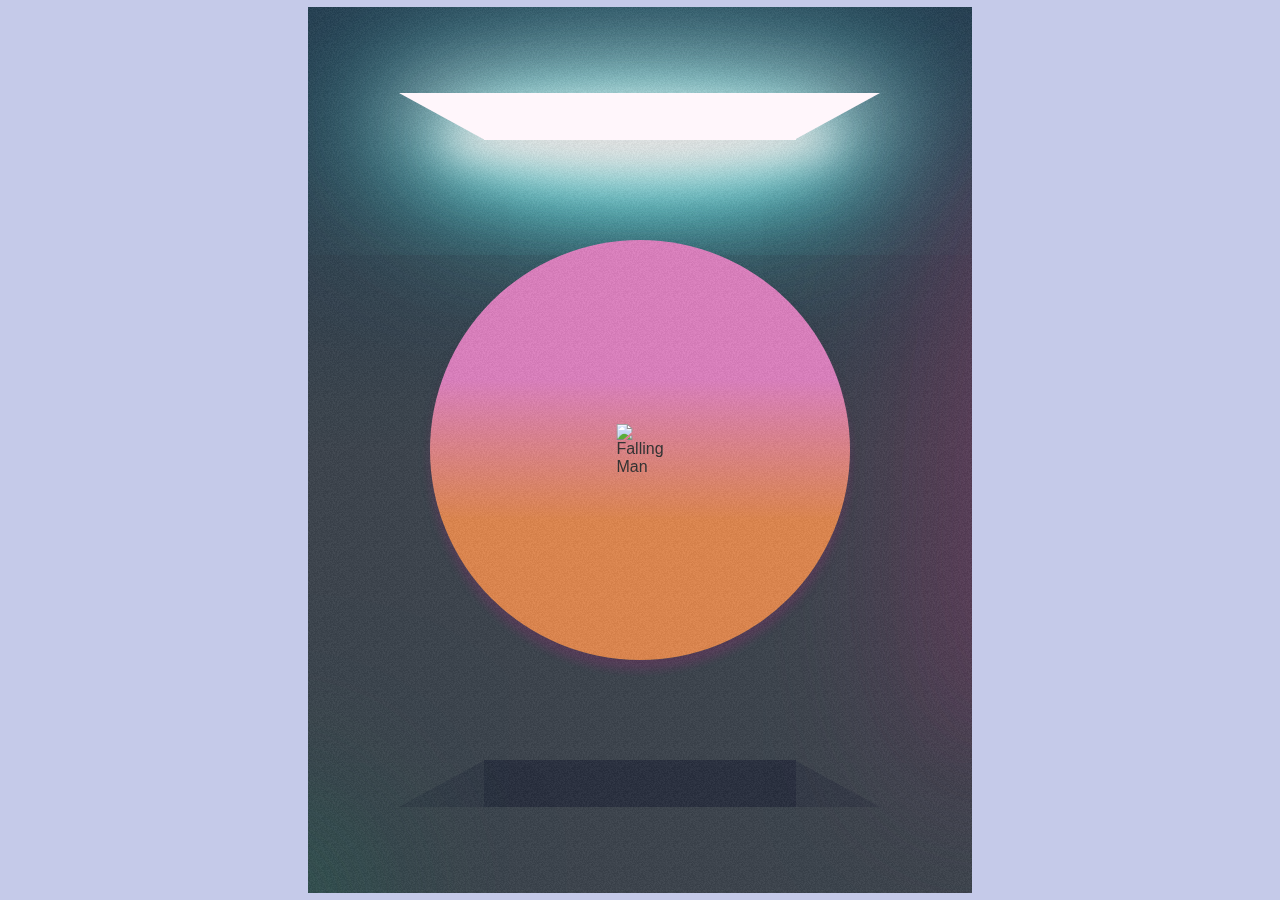
==== parallex.html @ a4b2b2c1 "parallax card" ====
<!DOCTYPE html>
<html lang="en">

<head>
    <meta charset="UTF-8">
    <meta name="viewport" content="width=device-width, initial-scale=1.0">
    <link rel="stylesheet" href="parallax.css"> <!-- You can link to your stylesheet here if needed -->
    <title>Parallax Page</title>
</head>

<body id="wrapper">
    <div class="wrapper">
        <div id="layer-1" class="art">
            <div class="noise"></div>
            <!-- <div id="layer-2" class="texts">
                <span id="text_1">一生懸命働く</span>
                <span id="text_2">@Craaftx1</span>
                <span id="text_3">216</span>
                <span id="text_4">かもしれない</span>
                <span id="text_5">ポスターを毎日作る</span>
                <span id="text_6">マジディエルロペス © 2017</span>
            </div> -->
            <div id="door_1" class="door"></div>
            <div class="door-shadow"></div>
            <div class="door-shadow-2"></div>
            <div id="door_2" class="door"></div>
            <div class="gradient-1"></div>
            <div class="gradient-2"></div>
            <div id="layer-3" class="round">
                <!-- <div class="textbox">
                    <span id="text_6">儿ーピング</span>
                    <h1 id="text_7" class="clip-text" data-text="作業">作業</h1>
                    <h1 id="text_8" class="clip-text">作業</h1>
                </div> -->
            </div>
        </div>
        <img src="https://cdn.discordapp.com/attachments/215765926392496128/518043029630615552/fallingman.png"
            class="man" id="layer-4" alt="Falling Man">
    </div>
    <script>
        window.onload = function () {
            var wrapper = document.querySelector('#wrapper'),
                layerOne = document.querySelector('#layer-1'),
                layerTwo = document.querySelector('#layer-2'),
                layerThree = document.querySelector('#layer-3'),
                layerFour = document.querySelector('#layer-4');

            wrapper.addEventListener('mousemove', function (e) {
                var pageX = e.clientX - window.innerWidth / 2,
                    pageY = e.clientY - window.innerHeight / 2;
                layerOne.style.transform = 'translateX(-' + (50 + pageX / 200) + '%) translateY(-' + (50 + pageY / 200) + '%)';
                layerTwo.style.transform = 'translateX(-' + (50 + pageX / 1000) + '%) translateY(-' + (50 + pageY / 1000) + '%)';
                layerThree.style.transform = 'translateX(-' + (50 + pageX / 200) + '%) translateY(-' + (50 + pageY / 200) + '%)';
                layerFour.style.transform = 'translateX(-' + (50 + pageX / 25) + '%) translateY(-' + (50 + pageY / 25) + '%)';
            });
        }
    </script>
</body>

</html>
---- parallax.css ----
/* --- Colors --- */
:root {
    --color-background: #C5CAE9;
    --color-art: #08263e;
    --color-art-second: #27313d;
    --color-font: #333;
    --color-pink: #f47ece;
    --color-orange: #f7863e;
    --color-blue: #47eff2;
}

/* --- Gradient --- */
:root {
    --gradient-art: linear-gradient(to bottom, var(--color-art), var(--color-art-second), var(--color-art-second));
    --gradient-round: linear-gradient(to bottom, var(--color-pink), var(--color-pink), var(--color-orange), var(--color-orange));
    --gradient-round-darken: linear-gradient(to bottom, darken(var(--color-pink), 5%), darken(var(--color-pink), 5%), darken(var(--color-orange), 5%), darken(var(--color-orange), 5%));
    --gradient-shadow: linear-gradient(to bottom, var(--color-art), var(--color-art), transparent);
    --gradient-shadow-circle: radial-gradient(50% bottom, ellipse cover, red, var(--color-art) 70%);
}

/* --- Fonts --- */
@import url('https://fonts.googleapis.com/css?family=Lato');

/* ----------------------------------------------- */
/* ----------------------------------------------- */

html,
body {
    font-family: 'Lato', sans-serif;
    color: var(--color-font);
    background-color: var(--color-background);
    margin: 0;
    padding: 0;
    width: 100vw;
    height: 100vh;
    overflow: hidden;
}

.wrapper {
    position: absolute;
    top: 50%;
    left: 50%;
    transform: translate(-50%, -50%);
}

@media screen and (max-height: 800px) {
    .wrapper {
        transform: translate(-50%, -50%) scale(0.8);
    }
}

.noise {
    position: absolute;
    top: 50%;
    left: 50%;
    transform: translate(-50%, -50%);
    width: 100%;
    height: 100%;
    z-index: 10;
    background-image: url([data-uri]);
}

.art {
    position: absolute;
    top: 50%;
    left: 50%;
    transform: translate(-50%, -50%);
    width: 664px;
    height: 886px;
    background: var(--gradient-art);
    overflow: hidden;
}

/* .texts {
    z-index: 50;
    position: absolute;
    top: 50%;
    left: 50%;
    transform: translate(-50%, -50%);
    width: 664px;
    height: 886px;
}

span {
    position: absolute;
    font-family: "Sawarabi Gothic";
    color: #f5f5f5;
    font-size: 12px;
    letter-spacing: 2px;
} */

/* span#text_1 {
    z-index: 10;
    top: 35px;
    left: 30px;
}

span#text_2 {
    z-index: 10;
    font-size: 10px;
    text-transform: uppercase;
    top: 50px;
    left: 32px;
}

span#text_3 {
    z-index: 10;
    font-family: 'Lato', sans-serif;
    font-size: 24px;
    top: 35px;
    right: 30px;
    font-weight: 500;
}

span#text_4 {
    z-index: 10;
    text-transform: uppercase;
    top: 50%;
    left: -20px;
    transform: rotate(90deg) translateY(-50%);
}

span#text_5 {
    z-index: 10;
    text-transform: uppercase;
    top: 50%;
    right: -20px;
    transform: rotate(90deg) translateY(-50%);
}

span#text_6 {
    z-index: 10;
    text-transform: uppercase;
    left: 50%;
    bottom: 30px;
    transform: translateX(-50%);
} */

.door {
    position: absolute;
    left: 50%;
    transform: translateX(-50%);
    width: 312px;
    height: 47px;
}

#door_1 {
    z-index: 15;
    top: 86px;
    background-color: #fff6fb;
}

#door_1::after {
    content: "";
    position: absolute;
    right: -84px;
    top: 0;
    width: 0;
    height: 0;
    border-style: solid;
    border-width: 47px 86px 0 0;
    border-color: #fff6fb transparent transparent transparent;
}

#door_1::before {
    content: "";
    position: absolute;
    left: -85px;
    top: 0;
    width: 0;
    height: 0;
    border-style: solid;
    border-width: 0 86px 47px 0;
    border-color: transparent #fff6fb transparent transparent;
}

#door_2 {
    bottom: 86px;
    background-color: #0f172b;
}

#door_2::after {
    content: "";
    position: absolute;
    right: -84px;
    top: 0;
    width: 0;
    height: 0;
    border-style: solid;
    border-width: 47px 0 0 86px;
    border-color: transparent transparent transparent rgba(15, 23, 43, 0.5);
}

#door_2::before {
    content: "";
    position: absolute;
    left: -85px;
    top: 0;
    width: 0;
    height: 0;
    border-style: solid;
    border-width: 0 0 47px 86px;
    border-color: transparent transparent rgba(15, 23, 43, 0.5) transparent;
}

.door-shadow {
    position: absolute;
    left: 50%;
    top: 90px;
    transform: translateX(-50%);
    width: 402px;
    height: 20px;
    border-radius: 50%;
    box-shadow: 0 0 80px 50px #fff,
        /* inner white */
        0 0 140px 60px rgba(71, 239, 242, 0.8),
        /* middle magenta */
        0 0 160px 90px rgba(71, 239, 242, 0.8);
    /* outer cyan */
}

.door-shadow::after {
    content: "";
    position: absolute;
    left: 50%;
    bottom: -120px;
    transform: translateX(-50%);
    width: 4000px;
    height: 240px;
    background: radial-gradient(at bottom, transparent 5%, rgba(8, 38, 62, 0.95));
}

.door-shadow-2 {
    position: absolute;
    left: 50%;
    top: 130px;
    transform: translateX(-50%);
    width: 320px;
    height: 1px;
    border-radius: 50%;
    box-shadow: 0 0 40px 40px #fff,
        /* inner white */
        0 0 70px 30px rgba(71, 239, 242, 0.8),
        /* middle magenta */
        0 0 80px 40px rgba(71, 239, 242, 0.8);
    /* outer cyan */
}

.gradient-1 {
    position: absolute;
    top: 50%;
    right: -40px;
    transform: translateY(-50%) rotate(5deg);
    width: 2px;
    height: 500px;
    border-radius: 50%;
    box-shadow: 0 0 80px 50px rgba(100, 39, 84, 0.15),
        /* inner white */
        0 0 140px 60px rgba(100, 39, 84, 0.05),
        /* middle magenta */
        0 0 160px 90px rgba(100, 39, 84, 0.8);
    /* outer cyan */
}

.gradient-2 {
    position: absolute;
    bottom: -50px;
    left: -80px;
    width: 80px;
    height: 80px;
    border-radius: 50%;
    box-shadow: 0 0 80px 50px rgba(21, 74, 68, 0.15),
        /* inner white */
        0 0 140px 60px rgba(21, 74, 68, 0.05),
        /* middle magenta */
        0 0 160px 90px rgba(21, 74, 68, 0.8);
    /* outer cyan */
}

img {
    position: absolute;
    top: 50%;
    left: 50%;
    transform: translate(-50%, -50%);
    z-index: 200;
    filter: brightness(1);
}

.round {
    position: absolute;
    top: 50%;
    left: 50%;
    transform: translate(-50%, -50%);
    width: 420px;
    height: 420px;
    border-radius: 50%;
    background: var(--gradient-round);
    box-shadow: 0 7px 14px rgba(0, 0, 0, 0.10), 0 10px 10px rgba(211, 18, 150, 0.22);
}

.round .textbox {
    position: absolute;
    top: 50%;
    left: 50%;
    transform: translate(-50%, -50%);
    width: 1200px;
    height: 420px;
}

/* span#text_6 {
    position: absolute;
    top: 60px;
    left: 50%;
    transform: translateX(-50%);
}

h1#text_7 {
    z-index: 10;
    position: absolute;
    top: 50%;
    left: 50%;
    transform: translate(-50%, -50%);
    height: 420px;
    line-height: 420px;
    margin: 0;
    font-size: 239px;
    font-weight: bold;
    font-family: "Sawarabi Gothic";
}

h1#text_8 {
    z-index: 9;

    position: absolute;
    top: 50%;
    left: 50%;
    transform: translate(-50%, -50%);
    height: 420px;
    line-height: 420px;
    margin: 0;
    font-size: 240px;
    font-weight: bold;
    font-family: "Sawarabi Gothic";
    text-shadow: 0 7px 14px rgba(0, 0, 0, 0.10), 0 10px 10px rgba(211, 18, 150, 0.22);
} */

/* --- Clip Text --- */
.clip-text {
    position: absolute;
    color: transparent;
    background-clip: text;
    background-image: var(--gradient-round-darken);
}
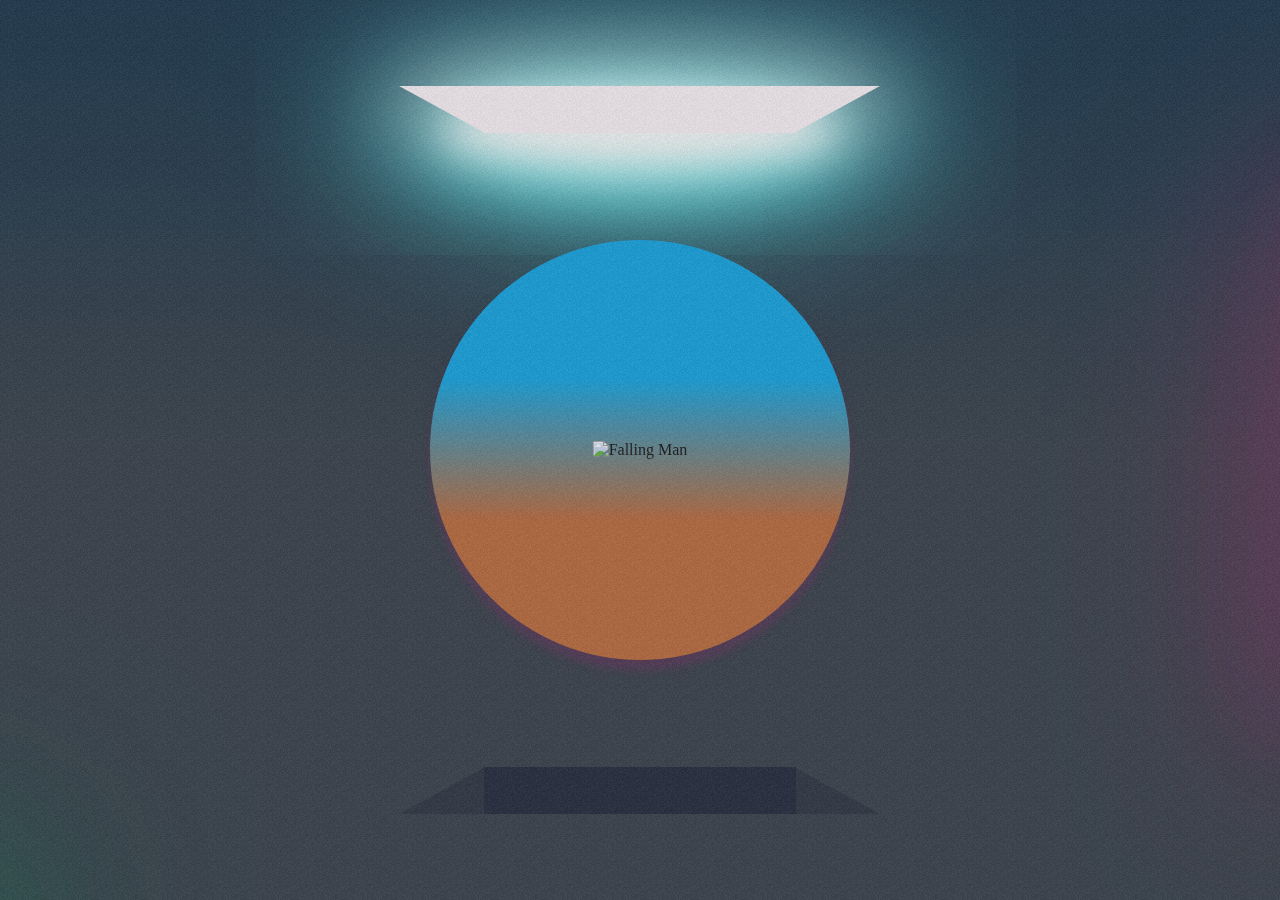
==== commit bead31bc: "signup with animates login form" ====
--- a/parallex.html
+++ b/parallex.html
@@ -9,9 +9,10 @@
 </head>
 
 <body id="wrapper">
+    <div class="noise"></div>
     <div class="wrapper">
         <div id="layer-1" class="art">
-            <div class="noise"></div>
+
             <!-- <div id="layer-2" class="texts">
                 <span id="text_1">一生懸命働く</span>
                 <span id="text_2">@Craaftx1</span>
--- a/parallax.css
+++ b/parallax.css
@@ -5,15 +5,15 @@
     --color-art-second: #27313d;
     --color-font: #333;
     --color-pink: #f47ece;
-    --color-orange: #f7863e;
-    --color-blue: #47eff2;
+    --color-orange: #B75F2E;
+    --color-blue: #009FE3;
 }
 
 /* --- Gradient --- */
 :root {
     --gradient-art: linear-gradient(to bottom, var(--color-art), var(--color-art-second), var(--color-art-second));
-    --gradient-round: linear-gradient(to bottom, var(--color-pink), var(--color-pink), var(--color-orange), var(--color-orange));
-    --gradient-round-darken: linear-gradient(to bottom, darken(var(--color-pink), 5%), darken(var(--color-pink), 5%), darken(var(--color-orange), 5%), darken(var(--color-orange), 5%));
+    --gradient-round: linear-gradient(to bottom, var(--color-blue), var(--color-blue), var(--color-orange), var(--color-orange));
+    --gradient-round-darken: linear-gradient(to bottom, darken(var(--color-blue), 5%), darken(var(--color-blue), 5%), darken(var(--color-orange), 5%), darken(var(--color-orange), 5%));
     --gradient-shadow: linear-gradient(to bottom, var(--color-art), var(--color-art), transparent);
     --gradient-shadow-circle: radial-gradient(50% bottom, ellipse cover, red, var(--color-art) 70%);
 }
@@ -24,30 +24,31 @@
 /* ----------------------------------------------- */
 /* ----------------------------------------------- */
 
-html,
-body {
+/* html,
+.body {
     font-family: 'Lato', sans-serif;
     color: var(--color-font);
-    background-color: var(--color-background);
+    background: var(--gradient-art);
     margin: 0;
     padding: 0;
     width: 100vw;
     height: 100vh;
     overflow: hidden;
-}
+} */
 
 .wrapper {
     position: absolute;
     top: 50%;
     left: 50%;
     transform: translate(-50%, -50%);
-}
-
-@media screen and (max-height: 800px) {
+    width: 100%
+}
+
+/* @media screen and (max-height: 800px) {
     .wrapper {
         transform: translate(-50%, -50%) scale(0.8);
     }
-}
+} */
 
 .noise {
     position: absolute;
@@ -65,76 +66,12 @@
     top: 50%;
     left: 50%;
     transform: translate(-50%, -50%);
-    width: 664px;
-    height: 886px;
+    width: 100%;
+    height: 100vh;
     background: var(--gradient-art);
     overflow: hidden;
 }
 
-/* .texts {
-    z-index: 50;
-    position: absolute;
-    top: 50%;
-    left: 50%;
-    transform: translate(-50%, -50%);
-    width: 664px;
-    height: 886px;
-}
-
-span {
-    position: absolute;
-    font-family: "Sawarabi Gothic";
-    color: #f5f5f5;
-    font-size: 12px;
-    letter-spacing: 2px;
-} */
-
-/* span#text_1 {
-    z-index: 10;
-    top: 35px;
-    left: 30px;
-}
-
-span#text_2 {
-    z-index: 10;
-    font-size: 10px;
-    text-transform: uppercase;
-    top: 50px;
-    left: 32px;
-}
-
-span#text_3 {
-    z-index: 10;
-    font-family: 'Lato', sans-serif;
-    font-size: 24px;
-    top: 35px;
-    right: 30px;
-    font-weight: 500;
-}
-
-span#text_4 {
-    z-index: 10;
-    text-transform: uppercase;
-    top: 50%;
-    left: -20px;
-    transform: rotate(90deg) translateY(-50%);
-}
-
-span#text_5 {
-    z-index: 10;
-    text-transform: uppercase;
-    top: 50%;
-    right: -20px;
-    transform: rotate(90deg) translateY(-50%);
-}
-
-span#text_6 {
-    z-index: 10;
-    text-transform: uppercase;
-    left: 50%;
-    bottom: 30px;
-    transform: translateX(-50%);
-} */
 
 .door {
     position: absolute;
